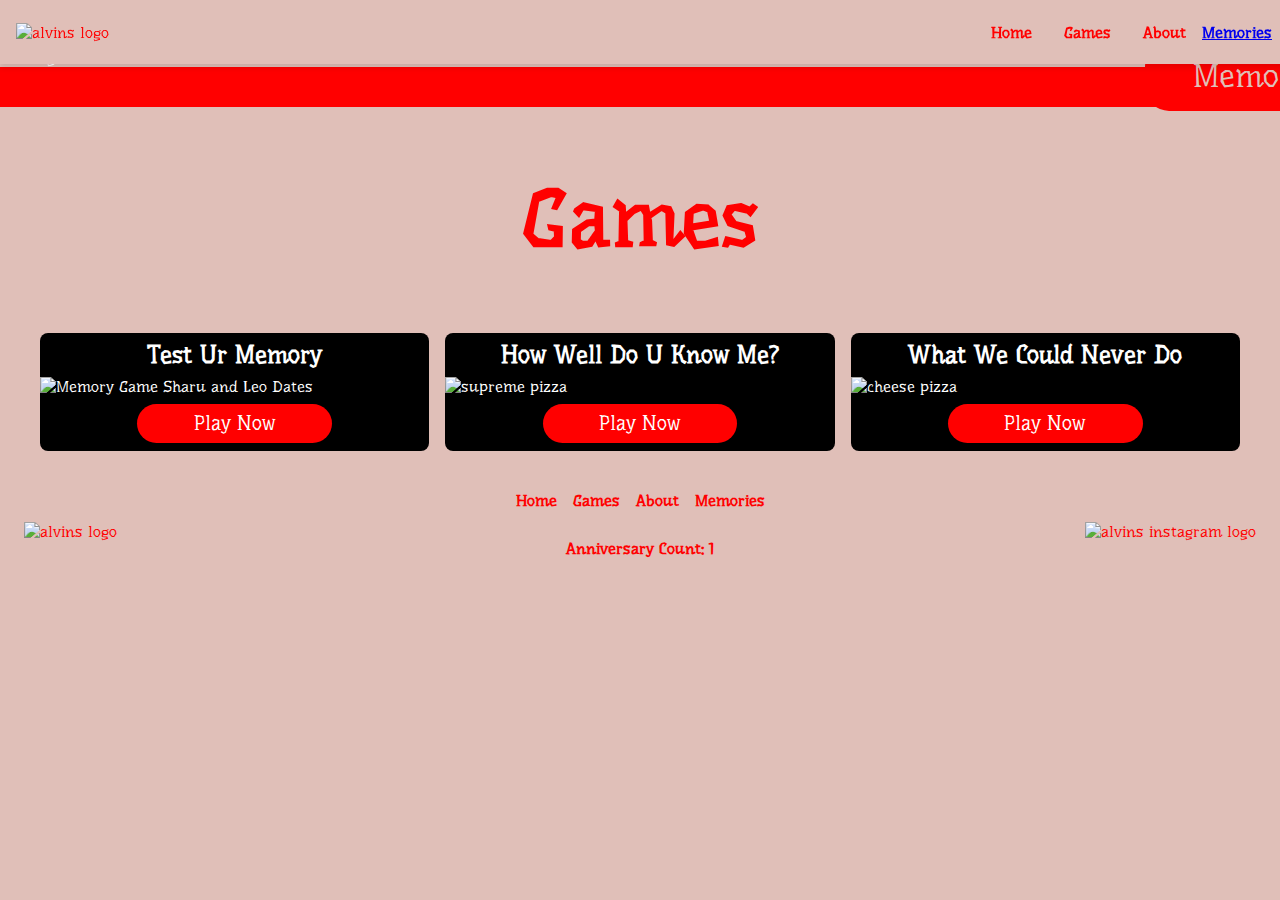
==== index.html @ 4f7cc921 "Add files via upload" ====
<!DOCTYPE html>
<html>

<head>
    <meta charset="UTF-8">
    <meta name="viewport" content="width=device-width, initial=1.0">
    <meta name="description" content="Sharanya and Leon's Aniversary celebration">
    <meta name="keywords" content="Sharanya, Sharu, Leon, Leo, Anniversary, First, Anni">
    <meta name="author" content="Leon">
    <title>Sharu_n_Leo</title>
    <!-- google fonts -->
    <link rel="preconnect" href="https://fonts.googleapis.com">
    <link rel="preconnect" href="https://fonts.gstatic.com" crossorigin>
    <link href="https://fonts.googleapis.com/css2?family=Underdog&display=swap" rel="stylesheet">
    <!-- stylesheet -->
    <link href="styles/styles.css" rel="stylesheet">
    <!-- font awesome cdn -->
    <link rel="stylesheet" href="https://cdnjs.cloudflare.com/ajax/libs/font-awesome/6.5.1/css/all.min.css"
        integrity="sha512-DTOQO9RWCH3ppGqcWaEA1BIZOC6xxalwEsw9c2QQeAIftl+Vegovlnee1c9QX4TctnWMn13TZye+giMm8e2LwA=="
        crossorigin="anonymous" referrerpolicy="no-referrer" />
    <script src="scripts/scripts.js" defer></script>
</head>

<body>
    <!-- overlay for mobile -->
    <div id="overlay">
        <div>
            <i class="fa fa-times" title="button to close mobile navigation" onclick="off()"></i>
        </div>
        <div class="overlay-text">
            <a href="index.html">Home</a>
            <a href="games.html">Games</a>
            <a href="about.html">About</a>
            <a href="memories.html">Memories</a>
        </div>

    </div>
    <header>
        <nav class="nav full-nav">
            <div>
                <img src="images/S&L_logo.png" alt="alvins logo" style="width: 6.35rem;"
                    loading="lazy">
            </div>
            <div>
                <a href="index.html">Home</a>
                <a href="games.html">Games</a>
                <a href="about.html">About</a>
                <a href="memories.html">Memories</a>
            </div>
        </nav>

        <!-- mobile -->
        <nav class="nav mobile-nav">
            <div>
                <img src="images/S&L_logo.avif" alt="alvins logo" style="width: 1.5rem;">
            </div>
            <div>
                <i class="fa-solid fa-bars" title="button to open navigation" onclick="on()"></i>
            </div>
        </nav>
    </header>

    <main>
        <div class="hero-container">
            <img class="hero-image" src="images/Page banner.jpg"
                alt="Mangalore Sharu Leo">
            <div class="hero-text">
                <h1>Welcome my Darling!!</h1>
                <a href="memories.html" class="hero-btn">Memories</a>
            </div>
        </div>
        <div class="red-spacer"></div>

        <!-- pizza grid -->
        <div class="pizzas">
            <h2>Games</h2>
            <div class="pizza-grid">
                <div class="pizza-child">
                    <h4>Test Ur Memory</h4>
                    <img src="images/Memory_game.png" alt="Memory Game Sharu and Leo Dates" loading="lazy"
                        style="width: 100%;">
                    <button class="add-to-cart">Play Now</button>
                </div>
                <div class="pizza-child">
                    <h4>How Well Do U Know Me?</h4>
                    <img src="images/Quiz_game.png" alt="supreme pizza" loading="lazy"
                        style="width: 100%;">
                    <button class="add-to-cart">Play Now</button>
                </div>
                <div class="pizza-child">
                    <h4>What We Could Never Do</h4>
                    <img src="images/hot_cheese_pizza_near_me.png" alt="cheese pizza" loading="lazy"
                        style="width: 100%;">
                    <button class="add-to-cart">Play Now</button>
                </div>

            </div>

        </div>
    </main>

    <!-- footer -->
    <footer>
        <div>
            <img src="images/S&L_logo.png" alt="alvins logo" style="width: 20vw;" loading="lazy">
        </div>
        <div>
            <div>
                <a href="index.html">Home</a>
                <a href="games.html">Games</a>
                <a href="about.html">About</a>
                <a href="memories.html">Memories</a>
            </div>
            <div>
                <h4>Anniversary Count: 1</h4>
            </div>
        </div>
        <div>
            <img src="images/whatsapp_logo.png" alt="alvins instagram logo" style="width: 10%;" loading="lazy">
        </div>
    </footer>
</body>

</html>
---- styles/styles.css ----
* {
    font-family: "Underdog", serif;
}

body {
    background-color: #E0BFB8;
    margin: 0;
    box-sizing: border-box;
}
  .quiz-container {
    background: #E0BFB8;
    border-radius: 12px;
    box-shadow: 0 0 10px rgba(0,0,0,0.1);
    width: 100%;
  }
  
  button.option-btn {
    display: block;
    font-size: larger;
    margin: 10px 0;
    padding: 10px;
    width: 100%;
    background-color: #E0BFB8;
    border: none;
    border-radius: 8px;
    cursor: pointer;
  }
  
  button.option-btn:hover {
    color: #E0BFB8;
    background-color: rgb(16, 211, 16);
  }
  
  
@media (max-width: 967px) {
    html {
        font-size: 80%;
        /* Adjust the base font size for smaller screens */
    }
}

@media (max-width: 768px) {
    html {
        font-size: 60%;
        /* Adjust the base font size for smaller screens */
    }
}

header {
    position: relative;
    z-index: 1;
    height: 3rem;
}

.nav {
    background-color: #E0BFB8;
    color: #FF0000;
    display: flex;
    justify-content: space-between;
    align-items: center;
    padding: .5rem;
    position: fixed;
    width: 100%;
    height: 3rem;
    box-shadow: 0 4px 6px rgba(0, 0, 0, 0.1);
}

.nav div:nth-child(2) {
    display: flex;
    align-items: center;
    padding-right: 1rem;
    font-weight: bolder;
}

.nav div:nth-child(2) a:nth-child(-n+3) {
    color: #FF0000;
    text-decoration: none;
    padding: 0 1rem;
}

.nav div:nth-child(1) img {
    padding: 0 .5rem;
}

.order-nav {
    align-self: center;
    margin: 0 .5rem;
    padding: .5rem 2rem;
    background-color: #FF0000;
    color: #fff;
    border: none;
    border-radius: 1.5rem;
    font-size: 1rem;
    text-decoration: none;
}

@media (min-width: 801px) {
    .mobile-nav {
        display: none;
    }
}

@media (max-width: 800px) {
    .full-nav {
        display: none;
    }

    .mobile-nav {
        padding: 0;
    }

    .fa-bars {
        padding: .5rem;
    }
}

/* overlay */
/* mobile overlay nav */

#overlay {
    display: none;
    position: fixed;
    width: 100%;
    height: 100%;
    background-color: rgba(0, 0, 0, 0.7);
    z-index: 2;
}

.overlay-text {
    position: absolute;
    top: 50%;
    left: 50%;
    transform: translate(-50%, -50%);
    text-align: center;
}

.overlay-text a {
    display: block;
    color: #fff;
    font-weight: 600;
    text-decoration: none;
    font-size: 1.5rem;
    padding: .5rem 2rem;
    /* transition: all 200ms ease-in-out; */
}

.fa-times {
    font-size: 4rem;
    color: #fff;
    padding: 1rem;
    /* transition: all 200ms ease-in-out; */
}

.fa-times:hover {
    animation: rotateAnimation 200ms ease-in-out;
}

/* animation */
@keyframes rotateAnimation {
    0% {
        transform: rotate(0deg);
    }

    100% {
        transform: rotate(90deg);
    }
}

/* hero style image */
.hero-container {
    position: relative;
    color: #fff;
}

.hero-image {
    height: 20%;
    width: 100%;
    display: block;
}

.hero-text {
    font-size: 3rem;
    position: absolute;
    color: #E0BFB8;
    top: 25%;
    right: 35vw;
    transform: translate(100%, -70%);
    text-align: right;
}

@media (max-width: 768px) {
    .hero-text {
        right: 30vw;
    }
}

.hero-btn {
    margin: 0;
    padding: 1rem 3rem;
    background-color: #FF0000;
    color: #E0BFB8;
    border: none;
    border-radius: 1.5rem;
    font-size: 2rem;
    text-decoration: none;
}
.hero-text h1 {
    font-size: 3.5rem;
    margin: 1rem 0;
}
button.hero-btn:hover
{
    color: #000;
    background-color: aqua;
}
.displayed_score
{
    font-size: large;
    color: green;
}
.time
{
    font-size: larger;
    color: #0800ff;
}
/* red spacer */
.red-spacer {
    width: 100%;
    height: 2.5rem;
    background-color: #FF0000;
}

/* pizza elements */
.pizzas h2,
h1 {
    font-size: 5rem;
    text-align: center;
    color: #FF0000;
}

.pizza-grid {
    display: grid;
    grid-template-columns: repeat(3, 1fr);
    grid-gap: 1rem;
    padding: 0 1rem 1rem 1rem;
    max-width: 1200px;
    margin: auto;
}

.pizza-child {
    display: grid;
    grid-template-columns: repeat(1, 1fr);
    justify-items: center;
    grid-gap: .5rem;
    color: #fff;
    background-color: #000;
    border-radius: .5rem;
    padding: .5rem 0;
}

.pizza-child h4 {
    font-size: 2rem;
    margin: 0;
}

.pizza-child h4:nth-child(1) {
    font-size: 1.5rem;
}

.add-to-cart {
    font-size: 1.25rem;
    width: 50%;
    color: #fff;
    background-color: #FF0000;
    border-radius: 1.5rem;
    border: none;
    padding: .5rem 0;
}

.add-selected {
    display: grid;
    grid-template-columns: repeat(3, 1fr);
    align-items: center;
    text-align: center;
}

.add-selected button {
    margin: .25rem;
    border-radius: 50%;
    border: none;
    text-align: center;
}
img.date_image
{
    position: relative;
    size: auto;
}
.fa-times,
.fa-plus {
    font-size: 1rem;
}

@media (max-width: 768px) {
    .pizza-grid {
        grid-template-columns: repeat(1, 1fr);
    }

    .pizza-child {
        width: 70%;
        margin: auto;
    }
}

/* footer */
footer {
    background-color: #E0BFB8;
    display: grid;
    grid-template-columns: repeat(3, 1fr);
    align-items: center;
    padding: 1rem;
    color: #FF0000;
    font-size: 1rem;
}

footer div:nth-child(2) {
    text-align: center;
}

footer div:nth-child(2) div:nth-child(1) {
    display: flex;
    justify-content: center;
}

footer div:nth-child(2) div:nth-child(1) a {
    text-decoration: none;
    color: #FF0000;
    padding: .5rem;
    font-weight: bolder;
}

footer div:nth-child(3) {
    text-align: right;
}

footer div:nth-child(1) img,
footer div:nth-child(3) img {
    padding: .5rem;
}

/* about */
.about {
    display: grid;
    grid-template-columns: repeat(2, 1fr);
    justify-items: center;
    margin: 0 auto 2rem;
    max-width: 1200px;
}

.about img {
    border-radius: .5rem;
}

.about-child2 {
    width: 85%;
    text-align: center;
    color: #fff;
    border-radius: .5rem;
    background-color: #010101;
}

.about-child2 div p {
    text-align: left;
    font-size: 1rem;
    padding: 0 1.5rem 1.5rem 1.5rem;
}

.about-child2 div h2 {
    font-size: 2rem;
}

.about-child2 div a {
    padding: .5rem 2rem;
    background-color: #FF0000;
    color: #fff;
    border: none;
    border-radius: 1.5rem;
    font-size: 1.5rem;
    text-decoration: none;
    align-self: center;
}

@media (max-width: 768px) {
    .about {
        grid-template-columns: repeat(1, 1fr);
        grid-gap: 1rem;
    }

    .about-child2 {
        padding-bottom: 3rem;
    }

}

/* form */
form {
    color: #fff;
    width: 80%;
    background-color: #010101;
    padding: 1.5rem;
    border-radius: .5rem;
    margin: auto;
    margin-bottom: 2rem;
}

.form1 {
    display: grid;
    grid-template-columns: repeat(2, 1fr);
}

.form-hr {
    border-color: #FF0000;
    width: 100%;
    margin: 1.5rem 0;
}

.form-input div {
    display: flex;
    flex-direction: column;
}

.form-input input {
    padding: .5rem;
    margin-bottom: .5rem;
    border-radius: .5rem;
}

.form-btn {
    display: flex;
    justify-content: center;
}

.form-btn button {
    padding: .5rem 2rem;
    background-color: #FF0000;
    color: #fff;
    border: none;
    border-radius: 1.5rem;
    font-size: 1.5rem;
    align-self: center;
    margin: 1rem;
}
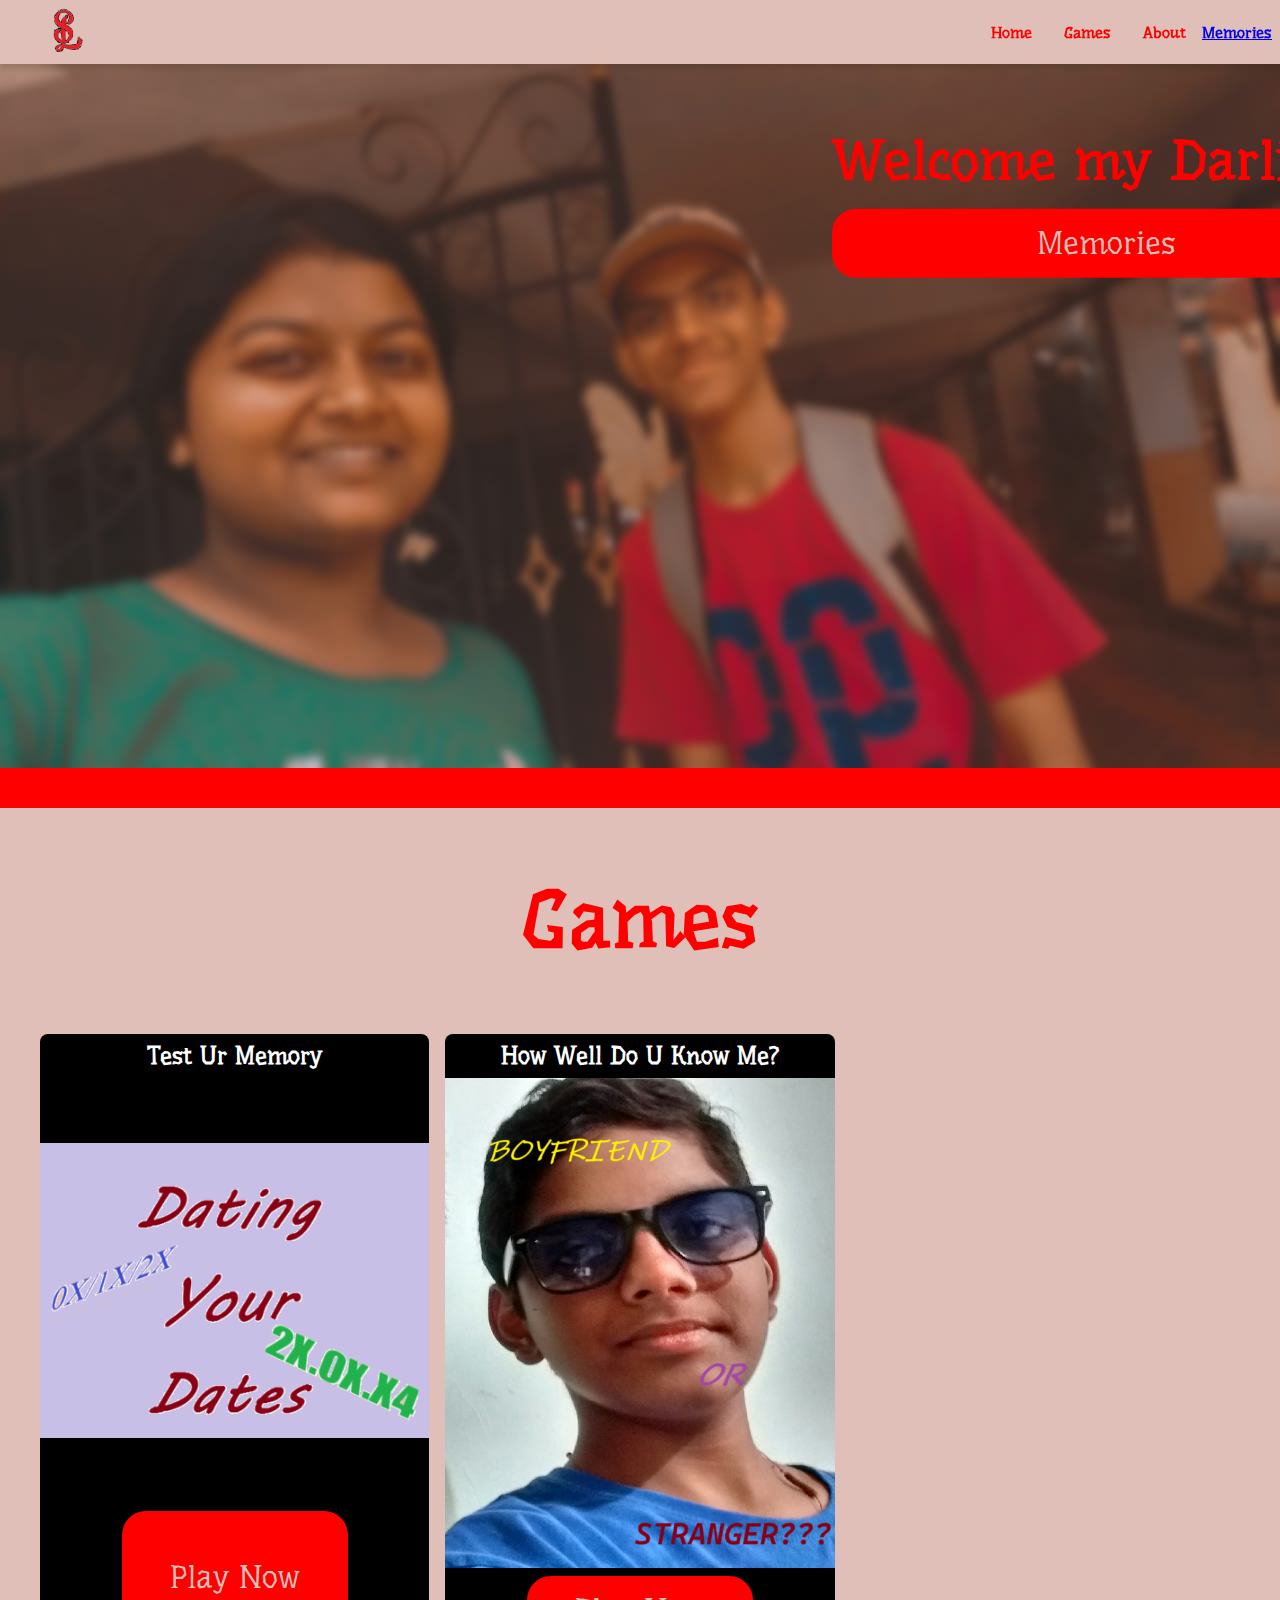
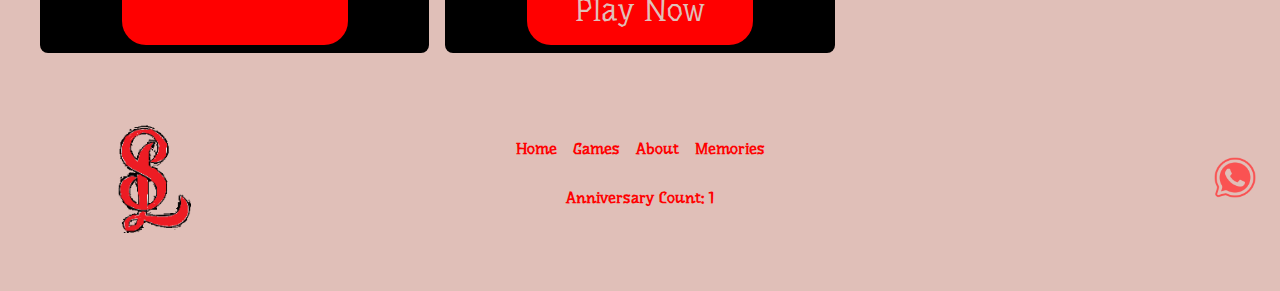
==== commit 1f64df46: "Update index.html" ====
--- a/index.html
+++ b/index.html
@@ -38,7 +38,7 @@
     <header>
         <nav class="nav full-nav">
             <div>
-                <img src="images/S&L_logo.png" alt="alvins logo" style="width: 6.35rem;"
+                <img src="images/S&L_logo.png" alt="Sharu and leo logo" style="width: 6.35rem;"
                     loading="lazy">
             </div>
             <div>
@@ -52,7 +52,7 @@
         <!-- mobile -->
         <nav class="nav mobile-nav">
             <div>
-                <img src="images/S&L_logo.avif" alt="alvins logo" style="width: 1.5rem;">
+                <img src="images/S&L_logo.png" alt="Sharu and Leo logo" style="width: 1.5rem;">
             </div>
             <div>
                 <i class="fa-solid fa-bars" title="button to open navigation" onclick="on()"></i>
@@ -71,27 +71,20 @@
         </div>
         <div class="red-spacer"></div>
 
-        <!-- pizza grid -->
-        <div class="pizzas">
+        <div class="games">
             <h2>Games</h2>
-            <div class="pizza-grid">
-                <div class="pizza-child">
+            <div class="games-grid">
+                <div class="games-child">
                     <h4>Test Ur Memory</h4>
                     <img src="images/Memory_game.png" alt="Memory Game Sharu and Leo Dates" loading="lazy"
                         style="width: 100%;">
-                    <button class="add-to-cart">Play Now</button>
+                    <a href="dates.html" class="hero-btn">Play Now</a>
                 </div>
-                <div class="pizza-child">
+                <div class="games-child">
                     <h4>How Well Do U Know Me?</h4>
                     <img src="images/Quiz_game.png" alt="supreme pizza" loading="lazy"
                         style="width: 100%;">
-                    <button class="add-to-cart">Play Now</button>
-                </div>
-                <div class="pizza-child">
-                    <h4>What We Could Never Do</h4>
-                    <img src="images/hot_cheese_pizza_near_me.png" alt="cheese pizza" loading="lazy"
-                        style="width: 100%;">
-                    <button class="add-to-cart">Play Now</button>
+                    <a href="quiz.html" class="hero-btn">Play Now</a>
                 </div>
 
             </div>
@@ -102,7 +95,7 @@
     <!-- footer -->
     <footer>
         <div>
-            <img src="images/S&L_logo.png" alt="alvins logo" style="width: 20vw;" loading="lazy">
+            <img src="images/S&L_logo.png" alt="Sharu n leo logo" style="width: 20vw;" loading="lazy">
         </div>
         <div>
             <div>
@@ -121,4 +114,4 @@
     </footer>
 </body>
 
-</html>+</html>
--- a/styles/styles.css
+++ b/styles/styles.css
@@ -7,7 +7,7 @@
     margin: 0;
     box-sizing: border-box;
 }
-  .quiz-container {
+.quiz-container {
     background: #E0BFB8;
     border-radius: 12px;
     box-shadow: 0 0 10px rgba(0,0,0,0.1);
@@ -28,9 +28,12 @@
   
   button.option-btn:hover {
     color: #E0BFB8;
-    background-color: rgb(16, 211, 16);
+    background-color: rgb(238, 134, 30);
   }
-  
+  button.option-btn:focus{
+    background-color: rgb(8, 223, 8);
+    color: #E0BFB8;
+  }
   
 @media (max-width: 967px) {
     html {
@@ -193,7 +196,38 @@
         right: 30vw;
     }
 }
-
+.option-btn
+{
+    margin: 0;
+    padding: 1rem 3rem;
+    background-color: #FF0000;
+    color: black;
+    border: none;
+    border-radius: 1.5rem;
+    font-size: 2rem;
+    text-decoration: none;
+}
+.submit-btn {
+    
+    margin: 0;
+    padding: 1rem 1rem;
+    background-color: #FF0000;
+    color: #E0BFB8;
+    border: none;
+    border-radius: 1.5rem;
+    font-size: 2rem;
+    position: relative;
+    text-decoration: none;
+    align-items: center;
+    justify-content: center;
+    text-align: center;
+    left: 50%;
+}
+button.submit-btn:hover
+{
+    color: #000;
+    background-color: aqua;
+}
 .hero-btn {
     margin: 0;
     padding: 1rem 3rem;
@@ -203,6 +237,10 @@
     border-radius: 1.5rem;
     font-size: 2rem;
     text-decoration: none;
+    display: flex;
+    align-items: center;
+    justify-content: center;
+    text-align: center;
 }
 .hero-text h1 {
     font-size: 3.5rem;
@@ -215,8 +253,10 @@
 }
 .displayed_score
 {
-    font-size: large;
+    font-size: 24px;
     color: green;
+    position: relative;
+    left:45%;
 }
 .time
 {
@@ -231,14 +271,14 @@
 }
 
 /* pizza elements */
-.pizzas h2,
+.games h2,
 h1 {
     font-size: 5rem;
     text-align: center;
     color: #FF0000;
 }
 
-.pizza-grid {
+.games-grid {
     display: grid;
     grid-template-columns: repeat(3, 1fr);
     grid-gap: 1rem;
@@ -247,7 +287,7 @@
     margin: auto;
 }
 
-.pizza-child {
+.games-child {
     display: grid;
     grid-template-columns: repeat(1, 1fr);
     justify-items: center;
@@ -258,12 +298,12 @@
     padding: .5rem 0;
 }
 
-.pizza-child h4 {
+.games-child h4 {
     font-size: 2rem;
     margin: 0;
 }
 
-.pizza-child h4:nth-child(1) {
+.games-child h4:nth-child(1) {
     font-size: 1.5rem;
 }
 
@@ -448,4 +488,4 @@
     font-size: 1.5rem;
     align-self: center;
     margin: 1rem;
-}+}
